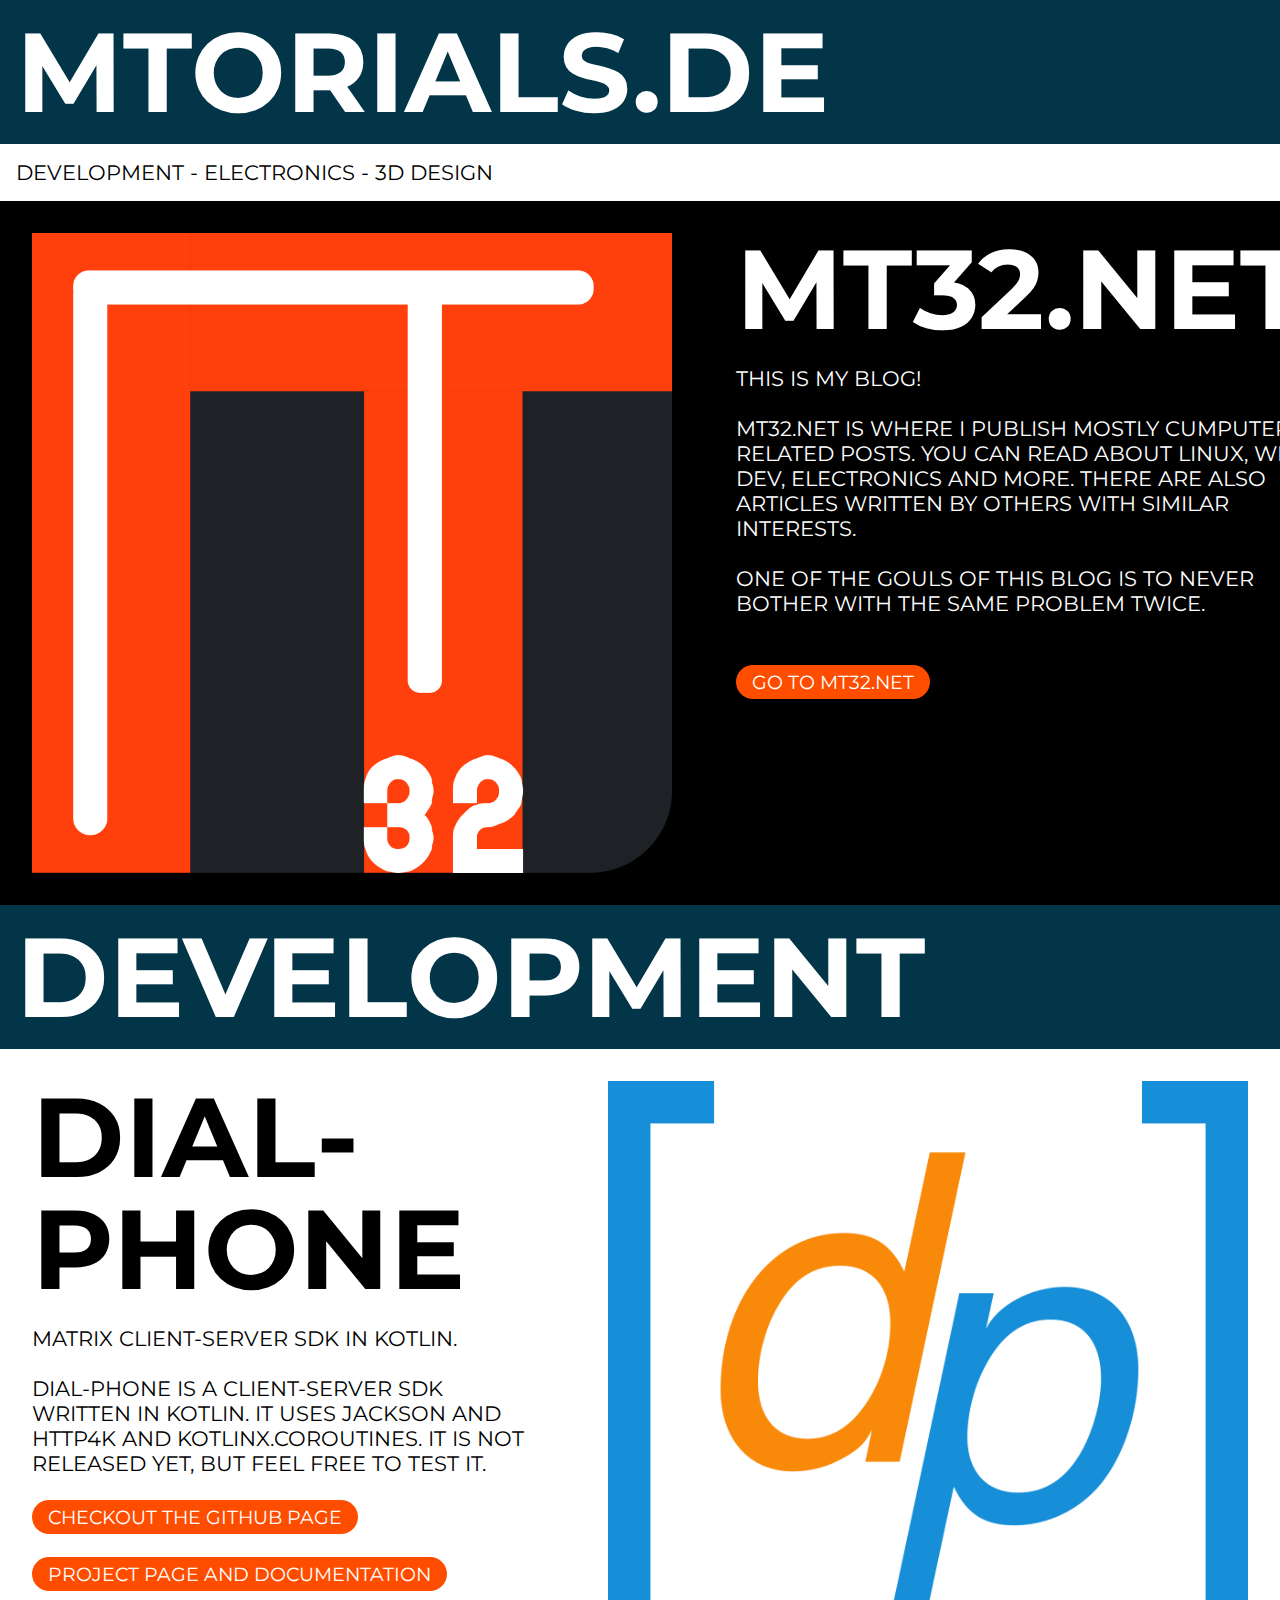
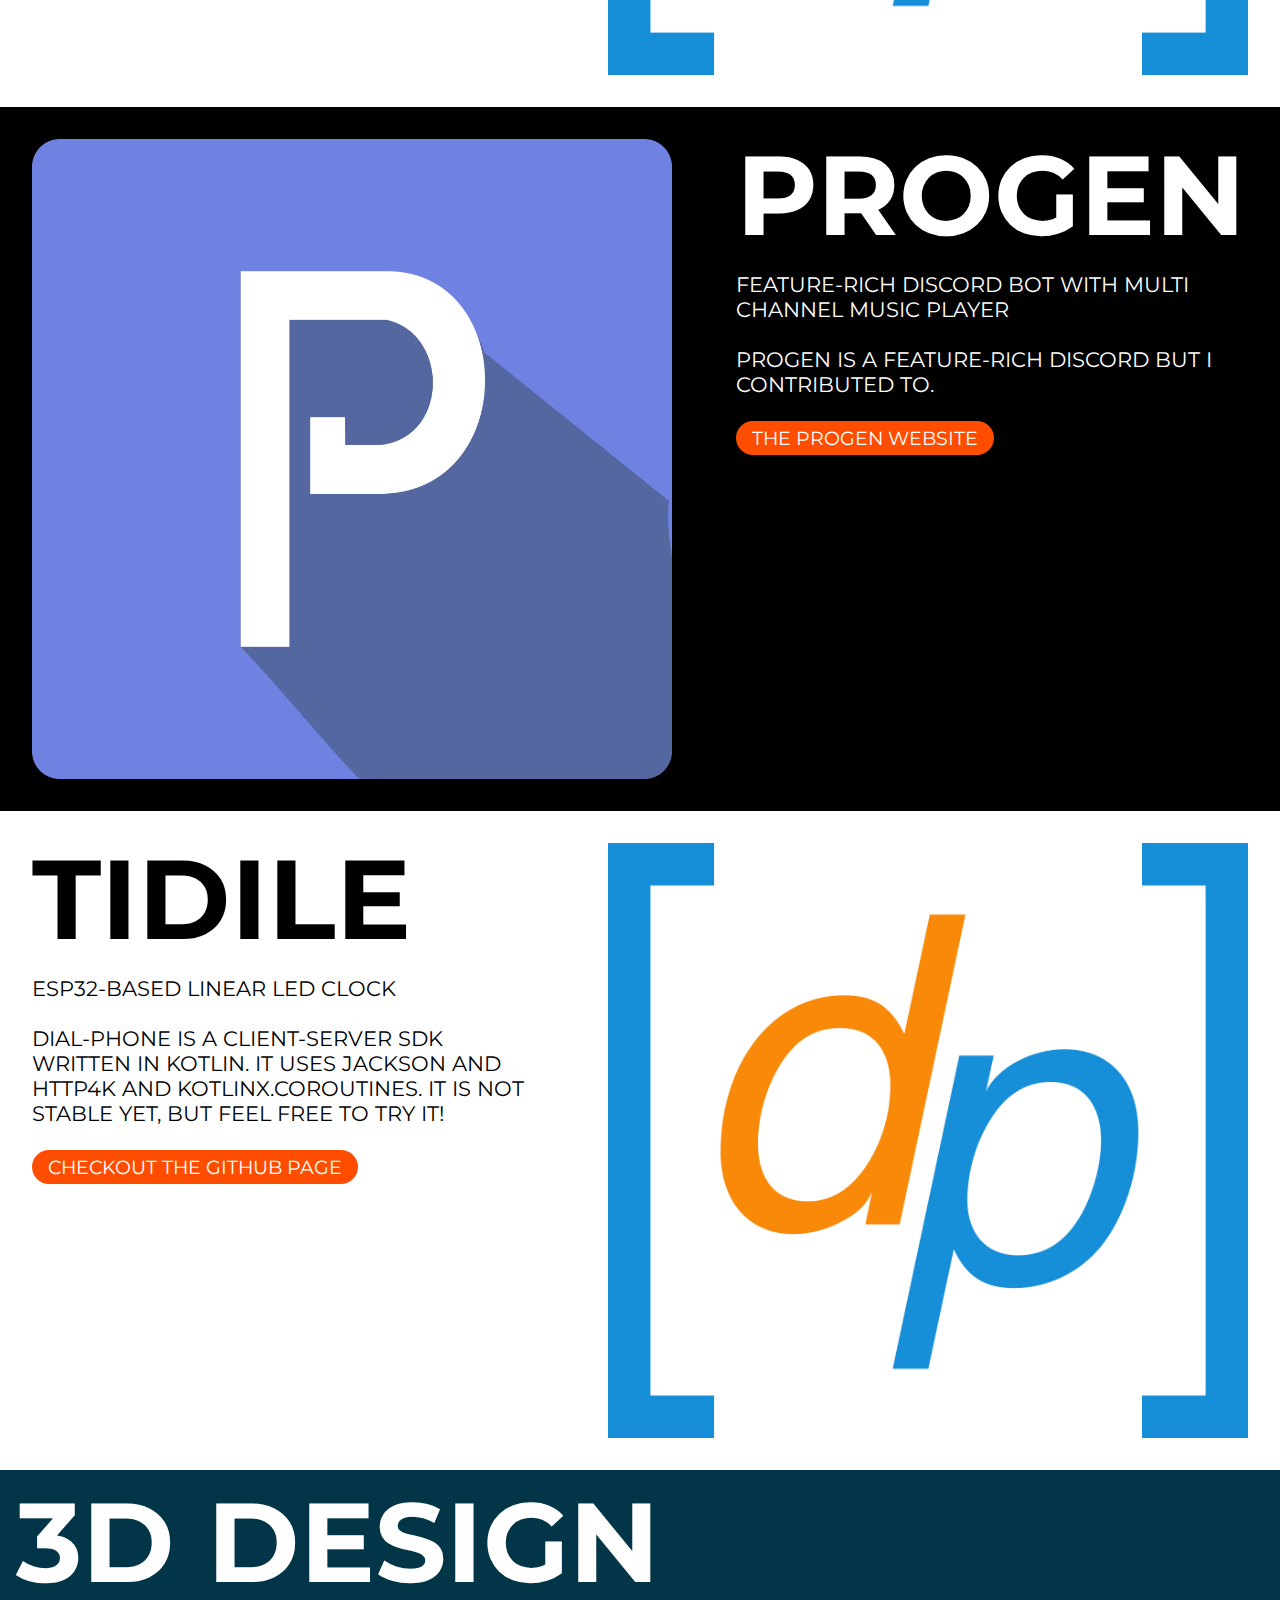
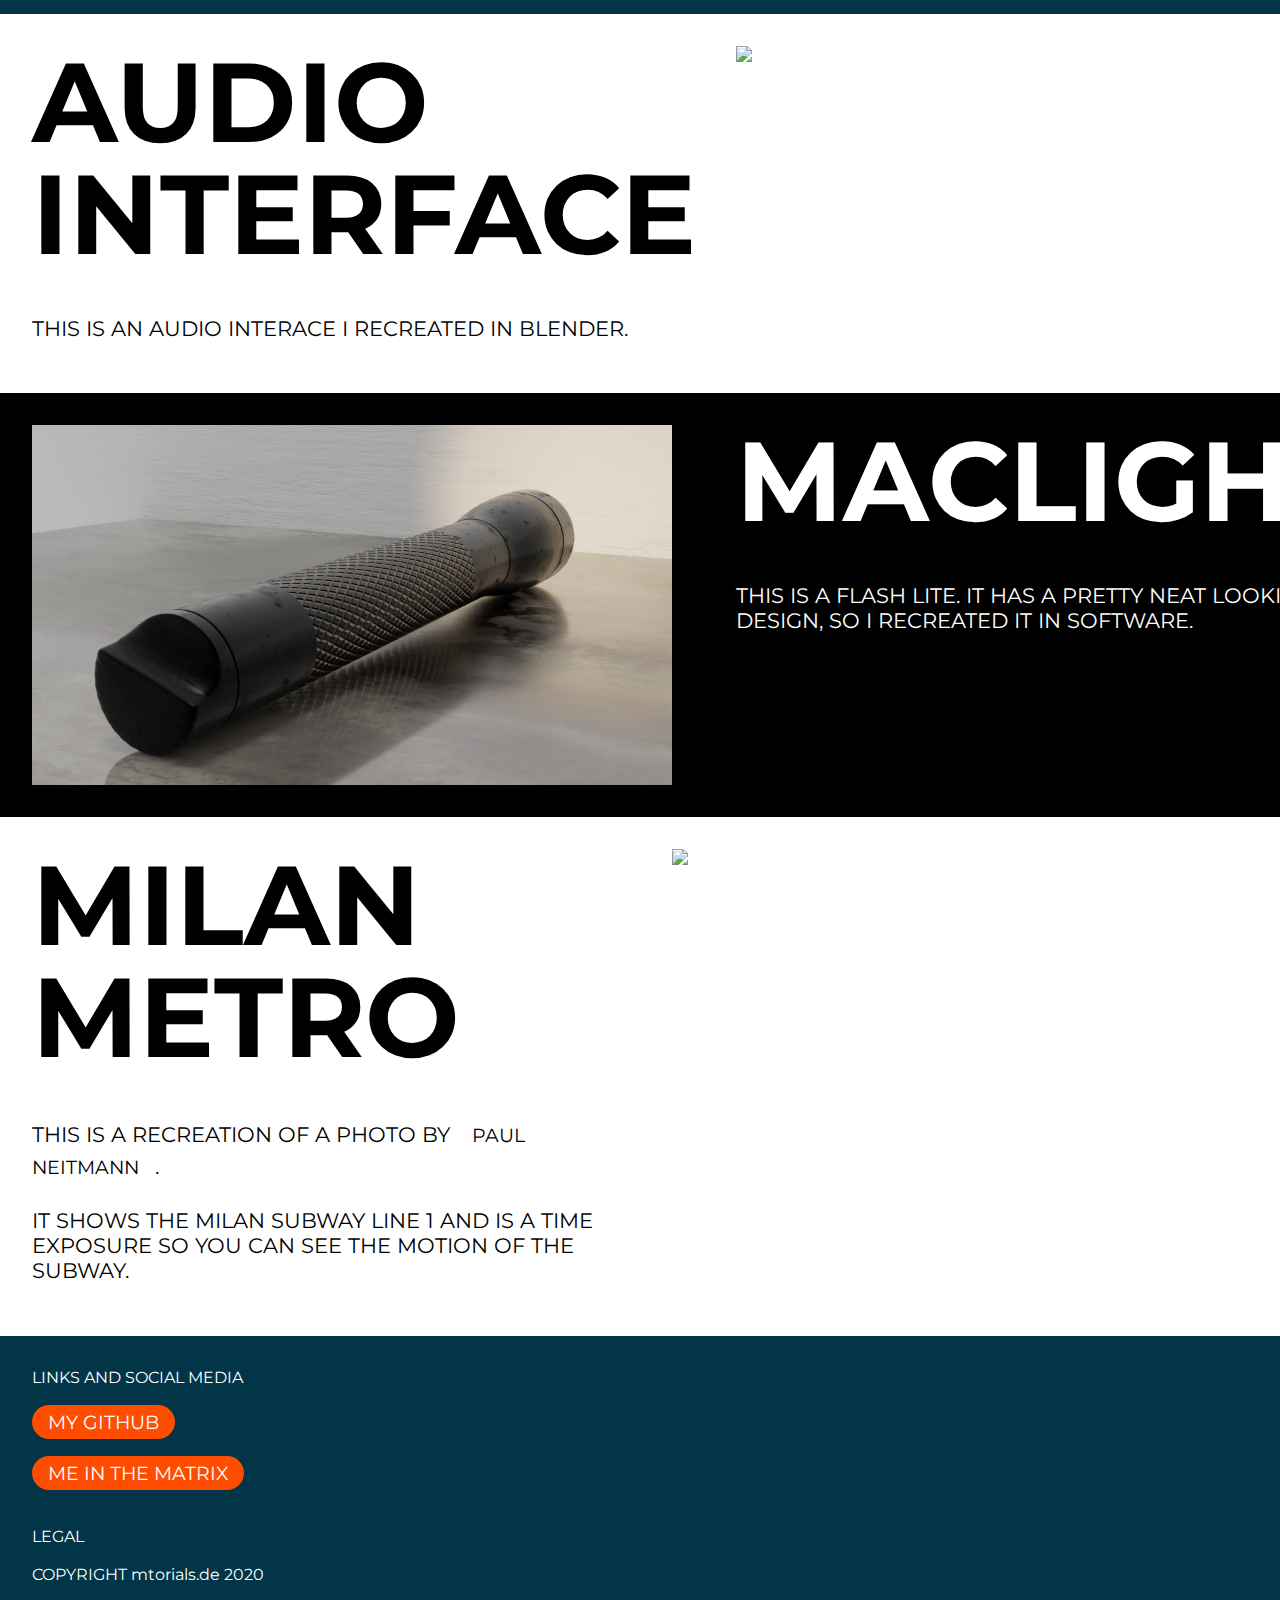
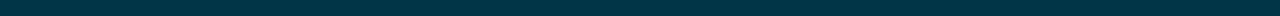
==== src/index.html @ 4a355c7f "new structure" ====
<!DOCTYPE html>
<html>
<head>
  <meta charset="utf-8">
  <link rel="stylesheet" href="style.css">
  <title>mtorials.de</title>
  <link href="https://fonts.googleapis.com/css2?family=Montserrat:wght@900&display=swap" rel="stylesheet">
  </head>
<body>
  <header>
    <h1 class="left">MTORIALS.DE</h1>
    <div class="right">
      <!--<button class="orange">mt32.net</button>-->
    </div>
  </header>

  <section class="white padded">
    DEVELOPMENT - ELECTRONICS - 3D DESIGN
  </section>

  <section class="black">
    <img class="fif morepad" src="mt32.net.png">
    <div class="fif morepad">
      <h1>MT32.NET</h1>
      <p>
        THIS IS MY BLOG!<br><br>
        MT32.NET IS WHERE I PUBLISH MOSTLY CUMPUTER RELATED POSTS. YOU CAN READ ABOUT LINUX, WEB DEV, ELECTRONICS AND MORE.
        THERE ARE ALSO ARTICLES WRITTEN BY OTHERS WITH SIMILAR INTERESTS.<br><br>
        ONE OF THE GOULS OF THIS BLOG IS TO NEVER BOTHER WITH THE SAME PROBLEM TWICE.<br>
        <br><br>
        <a class="orange" href="https://mt32.netlify.app">GO TO MT32.NET</a>
      </p>
    </div>
  </section>

  <section class="padded">
    <h1>DEVELOPMENT</h1>
  </section>

  <section class="white">
    <div class="morepad white fif">
      <h1 class="white">DIAL-PHONE</h1>
      <p class="white">
        MATRIX CLIENT-SERVER SDK IN KOTLIN.<br><br>
        DIAL-PHONE IS A CLIENT-SERVER SDK WRITTEN IN KOTLIN. IT USES JACKSON AND HTTP4K AND KOTLINX.COROUTINES. IT IS NOT RELEASED YET, BUT FEEL FREE TO TEST IT.
        <br><br>
        <a class="orange" href="https://github.com/mtorials/dial-phone">CHECKOUT THE GITHUB PAGE</a>
        <br/><br/>
        <a class="orange" href="dial-phone">PROJECT PAGE AND DOCUMENTATION</a>
      </p>
    </div>
    <img class="morepad fif" src="dialphone-rect.png">
  </section>

  <section class="black">
    <img class="fif morepad" src="progen_rect.png">
    <div class="morepad fif">
      <h1>PROGEN</h1>
      <p>
        FEATURE-RICH DISCORD BOT WITH MULTI CHANNEL MUSIC PLAYER<br><br>
        PROGEN IS A FEATURE-RICH DISCORD BUT I CONTRIBUTED TO. 
        <br><br>
        <a class="orange" href="https://progen-bot.de">THE PROGEN WEBSITE</a>
      </p>
    </div>
  </section>

  <section class="white">
    <div class="morepad white fif">
      <h1 class="white">TIDILE</h1>
      <p class="white">
        ESP32-BASED LINEAR LED CLOCK<br><br>
        DIAL-PHONE IS A CLIENT-SERVER SDK WRITTEN IN KOTLIN. IT USES JACKSON AND HTTP4K AND KOTLINX.COROUTINES. IT IS NOT STABLE YET, BUT
        FEEL FREE TO TRY IT!<br><br>
        <a class="orange" href="https://github.com/Universumgames/TIDILE">CHECKOUT THE GITHUB PAGE</a>
      </p>
    </div>
    <img class="morepad fif" src="dialphone-rect.png">
  </section>

  <section class="padded">
    <h1>3D DESIGN</h1>
  </section>

  <section class="white">
    <div class="morepad white fif">
      <h1 class="white">AUDIO INTERFACE</h1>
      <p class="white">
        <br>
        THIS IS AN AUDIO INTERACE I RECREATED IN BLENDER.
      </p>
    </div>
    <img class="morepad fif" src="umc2.png">
  </section>

  <section class="black">
    <img class="morepad fif" src="maclight6.png">
    <div class="morepad fif">
      <h1>MACLIGHT</h1>
      <p>
        <br>
        THIS IS A FLASH LITE. IT HAS A PRETTY NEAT LOOKING DESIGN, SO I RECREATED IT IN SOFTWARE.
      </p>
    </div>
  </section>

  <section class="white">
    <div class="morepad white fif">
      <h1 class="white">MILAN METRO</h1>
      <p class="white">
        <br>
        THIS IS A RECREATION OF A PHOTO BY <a class="white" href="http://paulneitmann.de">PAUL NEITMANN</a>.<br><br>
        IT SHOWS THE MILAN SUBWAY LINE 1 AND IS A TIME EXPOSURE SO YOU CAN SEE THE MOTION OF THE SUBWAY.
      </p>
    </div>
    <img class="morepad fif" src="sub22.png">
  </section>

  <footer class="morepad">
    LINKS AND SOCIAL MEDIA<br>
    <br>
    <a class="orange" href="https://github.com/mtorials">MY GITHUB</a><br><br>
    <a class="orange" href="https://matrix.to/#/@mtorials:motrials.de">ME IN THE MATRIX</a><br>
    <br><br>
    LEGAL<br>
    <br>
    COPYRIGHT mtorials.de 2020
  </footer>
</body>
</html>
---- src/style.css ----
* {
    color: white;
    font-family: 'Montserrat', sans-serif;
}

body {
    padding: 0;
    margin: 0;
    background-color: #013547;
}

header {
    margin: 0;
    padding: 1rem;
    display: flex;
}

section {
    margin: 0;
    display: flex;
    font-size: 1.3rem;
}

h1 {
    font-size: 7rem;
    padding: 0;
    margin: 0;
    line-height: 1;
}

a {
    border-radius: 20px;
    border: none;
    line-height: 2rem;
    outline: 0;
    padding-top: 0.3rem;
    padding-bottom: 0.3rem;
    padding-left: 1rem;
    padding-right: 1rem;
    font-size: 1.2rem;
    transition: 0.5s all;
    text-decoration: none;
}
a:hover {
    background-color: white;
    color: black;
}

img {
    width: 100%;
}

.padded {
    padding: 1rem;
}

.morepad {
    padding: 2rem;
}

.flex {
    display: flex;
}

.fif {
    width: 50%;
}

.orange {
    background-color: #ff4d00;
    color: white;
}

.white {
    background-color: white;
    color: black;
}

.black {
    background-color: black;
}
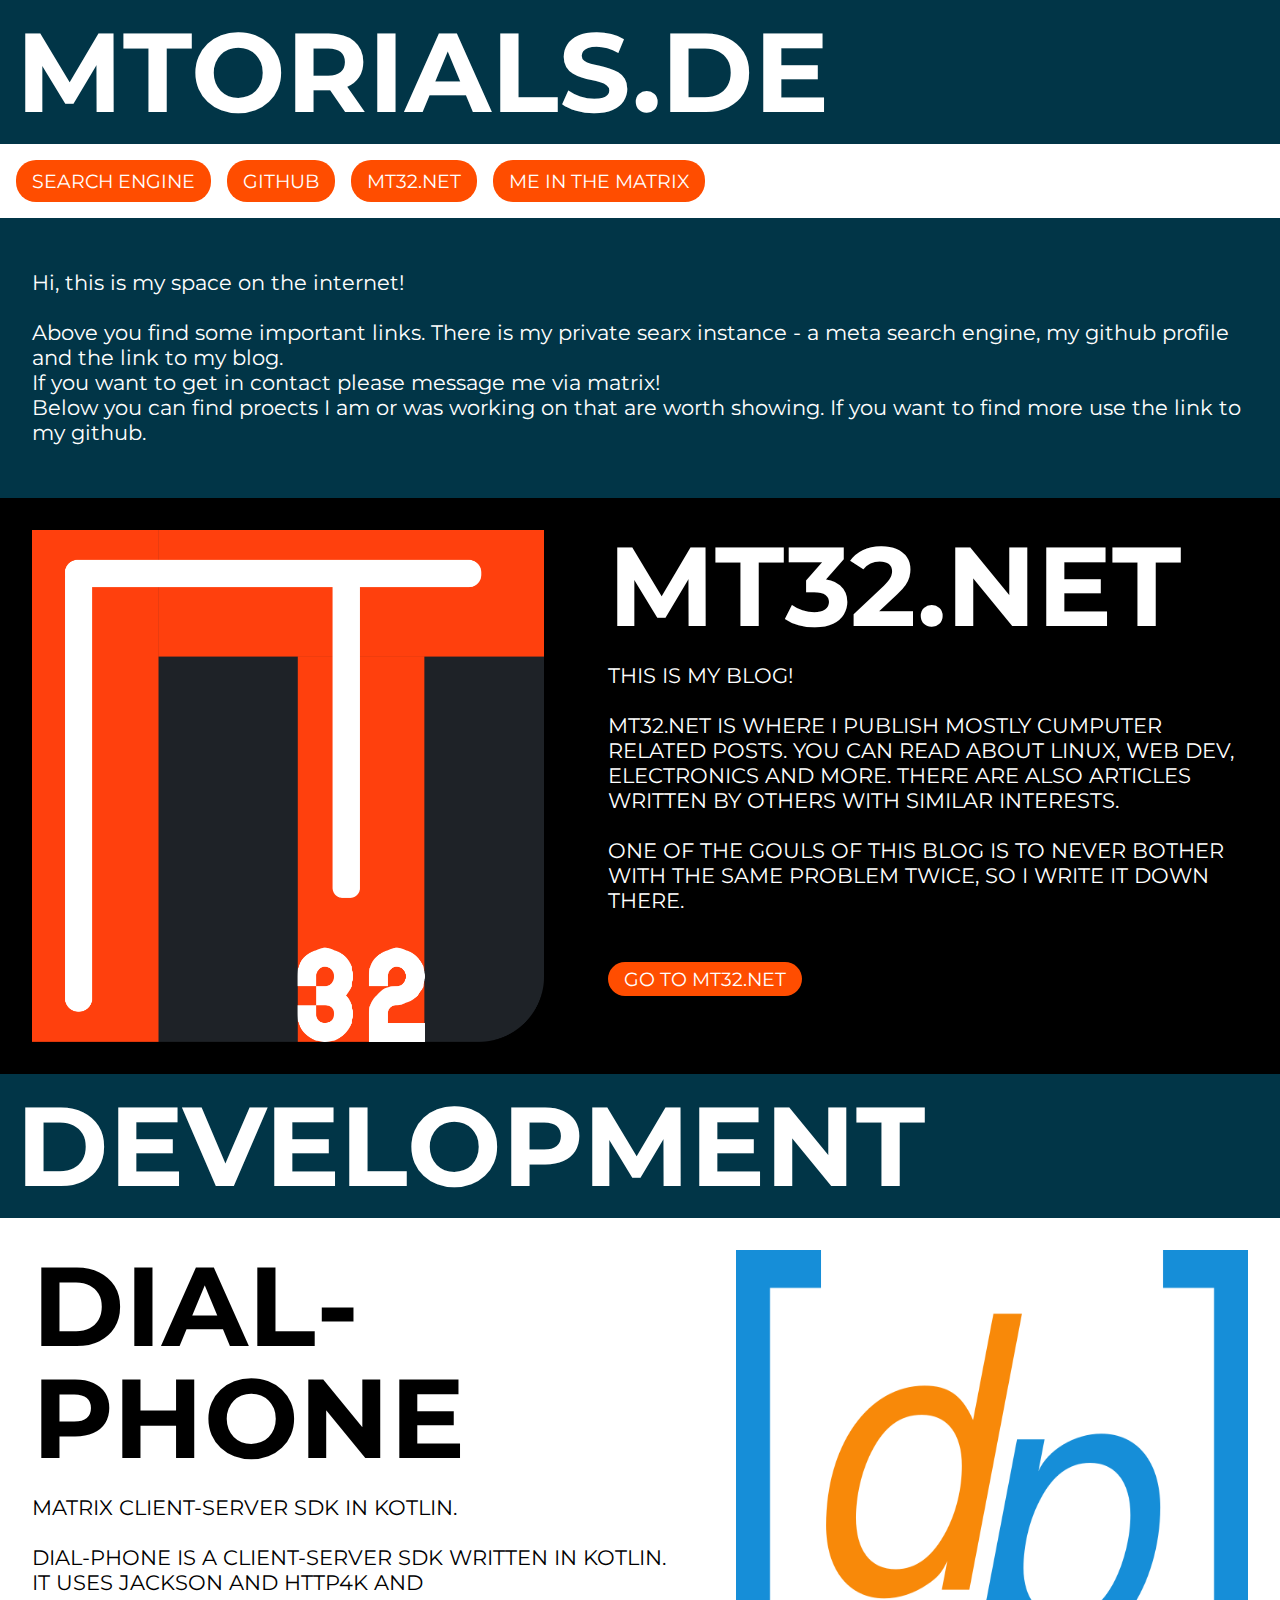
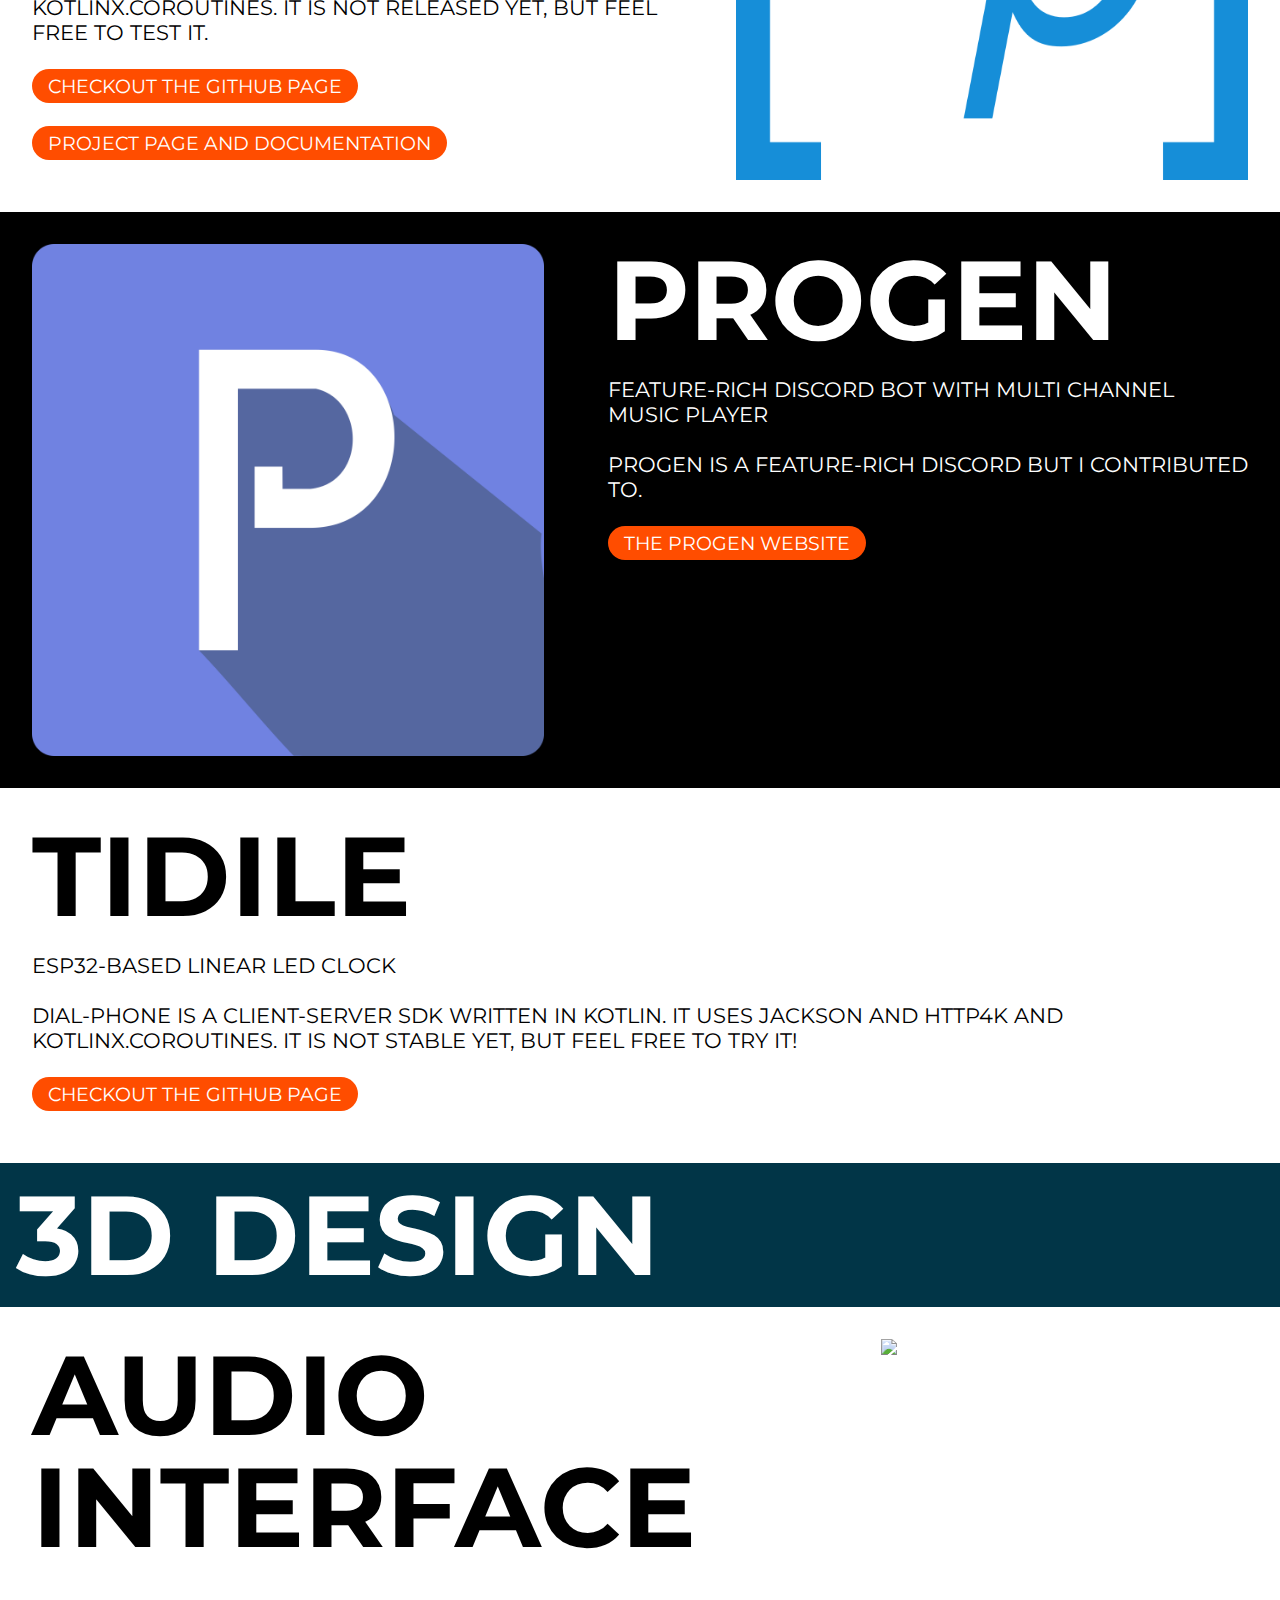
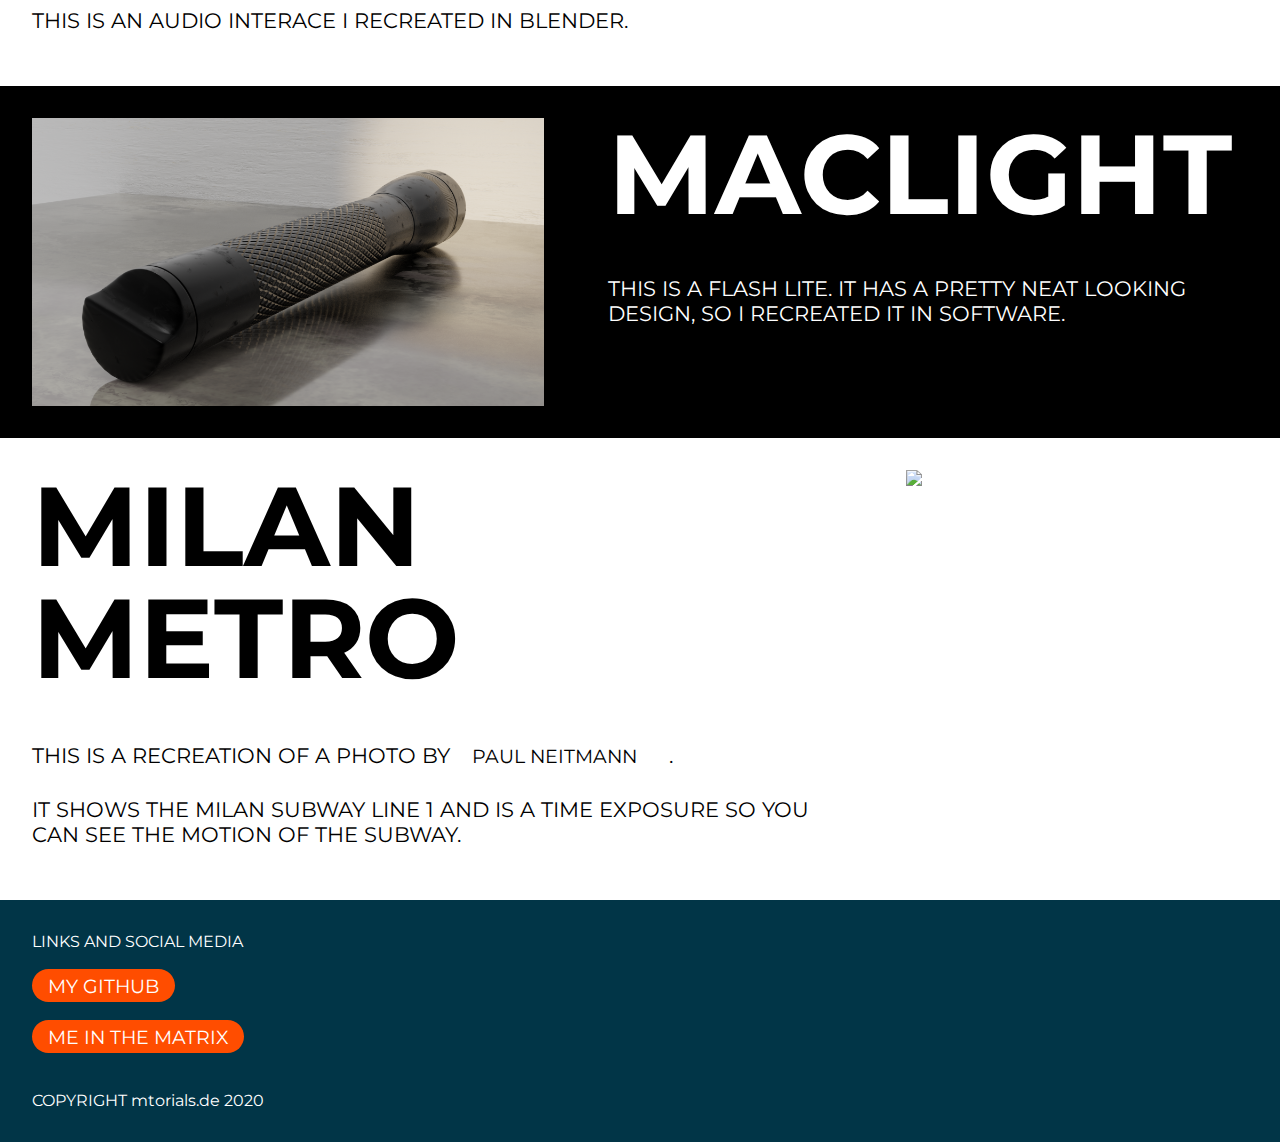
==== commit 6c703b86: "update" ====
--- a/src/index.html
+++ b/src/index.html
@@ -5,30 +5,46 @@
   <link rel="stylesheet" href="style.css">
   <title>mtorials.de</title>
   <link href="https://fonts.googleapis.com/css2?family=Montserrat:wght@900&display=swap" rel="stylesheet">
-  </head>
+</head>
 <body>
+
   <header>
     <h1 class="left">MTORIALS.DE</h1>
-    <div class="right">
-      <!--<button class="orange">mt32.net</button>-->
-    </div>
   </header>
 
   <section class="white padded">
-    DEVELOPMENT - ELECTRONICS - 3D DESIGN
+    <a href="https://searx.mtorials.de" class="orange toblack">SEARCH ENGINE</a>
+    <a href="https://github.com/mtorials" class="orange toblack">GITHUB</a>
+    <a href="https://mt32.net" class="orange toblack">MT32.NET</a>
+    <a class="orange toblack" href="https://matrix.to/#/@mtorials:motrials.de">ME IN THE MATRIX</a><br>
+  </section>
+
+  <section>
+    <div class="morepad">
+      <p>
+        Hi, this is my space on the internet!
+        <br><br>
+        Above you find some important links. There is my private searx instance - a meta search engine, my github profile and
+        the link to my blog.
+        <br>
+        If you want to get in contact please message me via matrix!
+        <br>
+        Below you can find proects I am or was working on that are worth showing. If you want to find more use the link to my github.
+      </p>
+    </div>
   </section>
 
   <section class="black">
-    <img class="fif morepad" src="mt32.net.png">
-    <div class="fif morepad">
+    <img class="morepad" src="mt32.net.png">
+    <div class="morepad">
       <h1>MT32.NET</h1>
       <p>
         THIS IS MY BLOG!<br><br>
         MT32.NET IS WHERE I PUBLISH MOSTLY CUMPUTER RELATED POSTS. YOU CAN READ ABOUT LINUX, WEB DEV, ELECTRONICS AND MORE.
         THERE ARE ALSO ARTICLES WRITTEN BY OTHERS WITH SIMILAR INTERESTS.<br><br>
-        ONE OF THE GOULS OF THIS BLOG IS TO NEVER BOTHER WITH THE SAME PROBLEM TWICE.<br>
+        ONE OF THE GOULS OF THIS BLOG IS TO NEVER BOTHER WITH THE SAME PROBLEM TWICE, SO I WRITE IT DOWN THERE.<br>
         <br><br>
-        <a class="orange" href="https://mt32.netlify.app">GO TO MT32.NET</a>
+        <a class="orange towhite" href="https://mt32.net">GO TO MT32.NET</a>
       </p>
     </div>
   </section>
@@ -38,44 +54,43 @@
   </section>
 
   <section class="white">
-    <div class="morepad white fif">
+    <div class="morepad white">
       <h1 class="white">DIAL-PHONE</h1>
       <p class="white">
         MATRIX CLIENT-SERVER SDK IN KOTLIN.<br><br>
         DIAL-PHONE IS A CLIENT-SERVER SDK WRITTEN IN KOTLIN. IT USES JACKSON AND HTTP4K AND KOTLINX.COROUTINES. IT IS NOT RELEASED YET, BUT FEEL FREE TO TEST IT.
         <br><br>
-        <a class="orange" href="https://github.com/mtorials/dial-phone">CHECKOUT THE GITHUB PAGE</a>
+        <a class="orange toblack" href="https://github.com/mtorials/dial-phone">CHECKOUT THE GITHUB PAGE</a>
         <br/><br/>
-        <a class="orange" href="dial-phone">PROJECT PAGE AND DOCUMENTATION</a>
+        <a class="orange toblack" href="dial-phone">PROJECT PAGE AND DOCUMENTATION</a>
       </p>
     </div>
-    <img class="morepad fif" src="dialphone-rect.png">
+    <img class="morepad" src="dialphone-rect.png">
   </section>
 
   <section class="black">
     <img class="fif morepad" src="progen_rect.png">
-    <div class="morepad fif">
+    <div class="morepad">
       <h1>PROGEN</h1>
       <p>
         FEATURE-RICH DISCORD BOT WITH MULTI CHANNEL MUSIC PLAYER<br><br>
         PROGEN IS A FEATURE-RICH DISCORD BUT I CONTRIBUTED TO. 
         <br><br>
-        <a class="orange" href="https://progen-bot.de">THE PROGEN WEBSITE</a>
+        <a class="orange towhite" href="https://progen-bot.de">THE PROGEN WEBSITE</a>
       </p>
     </div>
   </section>
 
   <section class="white">
-    <div class="morepad white fif">
+    <div class="morepad white">
       <h1 class="white">TIDILE</h1>
       <p class="white">
         ESP32-BASED LINEAR LED CLOCK<br><br>
         DIAL-PHONE IS A CLIENT-SERVER SDK WRITTEN IN KOTLIN. IT USES JACKSON AND HTTP4K AND KOTLINX.COROUTINES. IT IS NOT STABLE YET, BUT
         FEEL FREE TO TRY IT!<br><br>
-        <a class="orange" href="https://github.com/Universumgames/TIDILE">CHECKOUT THE GITHUB PAGE</a>
+        <a class="orange toblack" href="https://github.com/Universumgames/TIDILE">CHECKOUT THE GITHUB PAGE</a>
       </p>
     </div>
-    <img class="morepad fif" src="dialphone-rect.png">
   </section>
 
   <section class="padded">
@@ -83,19 +98,19 @@
   </section>
 
   <section class="white">
-    <div class="morepad white fif">
+    <div class="morepad white">
       <h1 class="white">AUDIO INTERFACE</h1>
       <p class="white">
         <br>
         THIS IS AN AUDIO INTERACE I RECREATED IN BLENDER.
       </p>
     </div>
-    <img class="morepad fif" src="umc2.png">
+    <img class="morepad" src="umc2.png">
   </section>
 
   <section class="black">
-    <img class="morepad fif" src="maclight6.png">
-    <div class="morepad fif">
+    <img class="morepad" src="maclight6.png">
+    <div class="morepad">
       <h1>MACLIGHT</h1>
       <p>
         <br>
@@ -105,7 +120,7 @@
   </section>
 
   <section class="white">
-    <div class="morepad white fif">
+    <div class="morepad white">
       <h1 class="white">MILAN METRO</h1>
       <p class="white">
         <br>
@@ -113,17 +128,15 @@
         IT SHOWS THE MILAN SUBWAY LINE 1 AND IS A TIME EXPOSURE SO YOU CAN SEE THE MOTION OF THE SUBWAY.
       </p>
     </div>
-    <img class="morepad fif" src="sub22.png">
+    <img class="morepad" src="sub22.png">
   </section>
 
   <footer class="morepad">
     LINKS AND SOCIAL MEDIA<br>
     <br>
-    <a class="orange" href="https://github.com/mtorials">MY GITHUB</a><br><br>
-    <a class="orange" href="https://matrix.to/#/@mtorials:motrials.de">ME IN THE MATRIX</a><br>
+    <a class="orange towhite" href="https://github.com/mtorials">MY GITHUB</a><br><br>
+    <a class="orange towhite" href="https://matrix.to/#/@mtorials:motrials.de">ME IN THE MATRIX</a><br>
     <br><br>
-    LEGAL<br>
-    <br>
     COPYRIGHT mtorials.de 2020
   </footer>
 </body>
--- a/src/style.css
+++ b/src/style.css
@@ -29,6 +29,7 @@
 }
 
 a {
+    margin-right: 1rem;
     border-radius: 20px;
     border: none;
     line-height: 2rem;
@@ -41,13 +42,19 @@
     transition: 0.5s all;
     text-decoration: none;
 }
-a:hover {
+
+.towhite:hover {
     background-color: white;
     color: black;
 }
 
+.toblack:hover {
+    background-color: black;
+    color: white;
+}
+
 img {
-    width: 100%;
+    width: 40%;
 }
 
 .padded {
@@ -60,10 +67,6 @@
 
 .flex {
     display: flex;
-}
-
-.fif {
-    width: 50%;
 }
 
 .orange {
